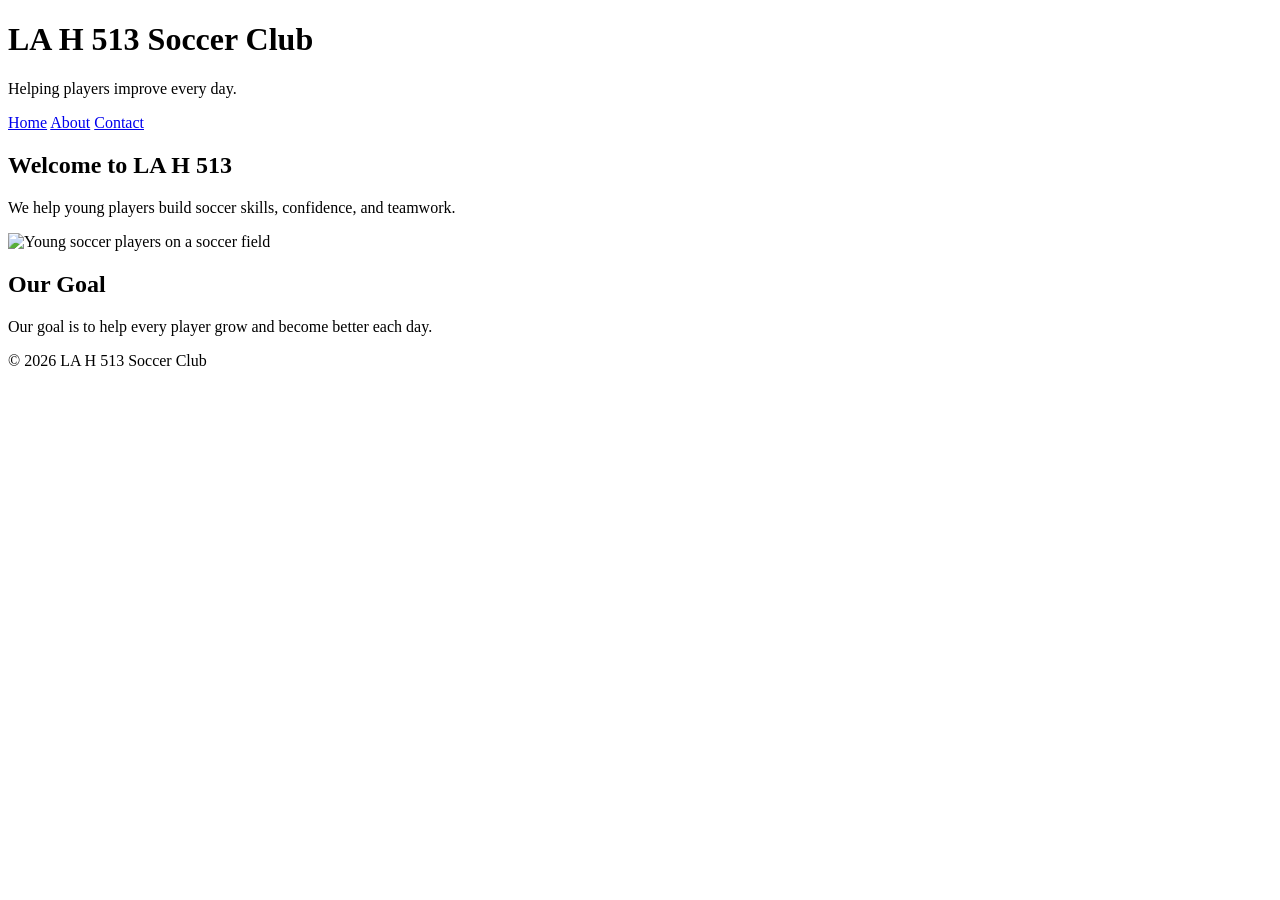
==== about.html @ a13d03e3 "Add about.html for LA H 513 Soccer Club" ====
<!DOCTYPE html>
<html lang="en">
<head>
	<meta charset="UTF-8">
	<meta name="viewport" content="width=device-width, initial-scale=1.0">
	<title>LA H 513 Soccer Club</title>
</head>
<body>
	<header>
		<h1>LA H 513 Soccer Club</h1>
		<p>Helping players improve every day.</p>
	</header>

	<nav>
		<a href="index.html">Home</a>
		<a href="about.html">About</a>
		<a href="contact.html">Contact</a>
	</nav>

	<main>
		<h2>Welcome to LA H 513</h2>
		<p>We help young players build soccer skills, confidence, and teamwork.</p>
		<img src="images/soccer.jpg" alt="Young soccer players on a soccer field" width="500">

		<h2>Our Goal</h2>
		<p>Our goal is to help every player grow and become better each day.</p>
	</main>

	<footer>
		<p>&copy; 2026 LA H 513 Soccer Club</p>
	</footer>
</body>
</html>
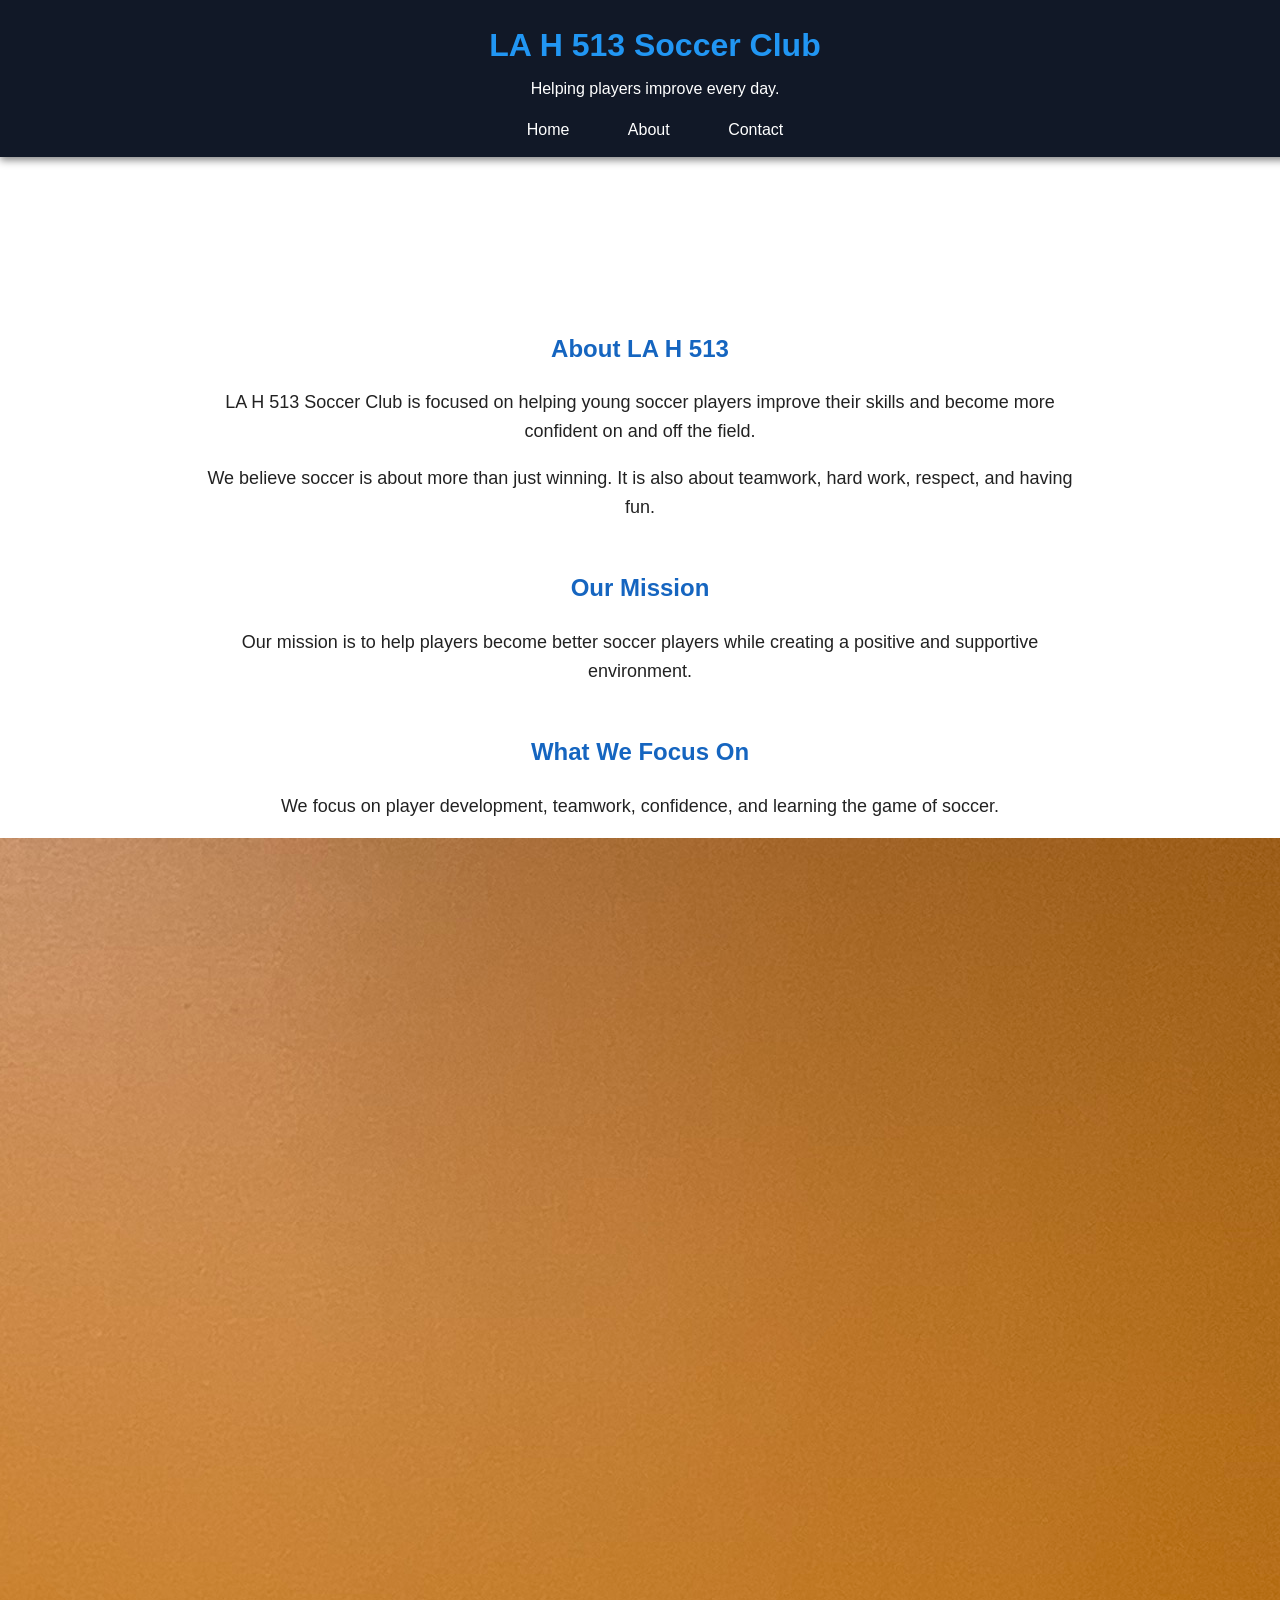
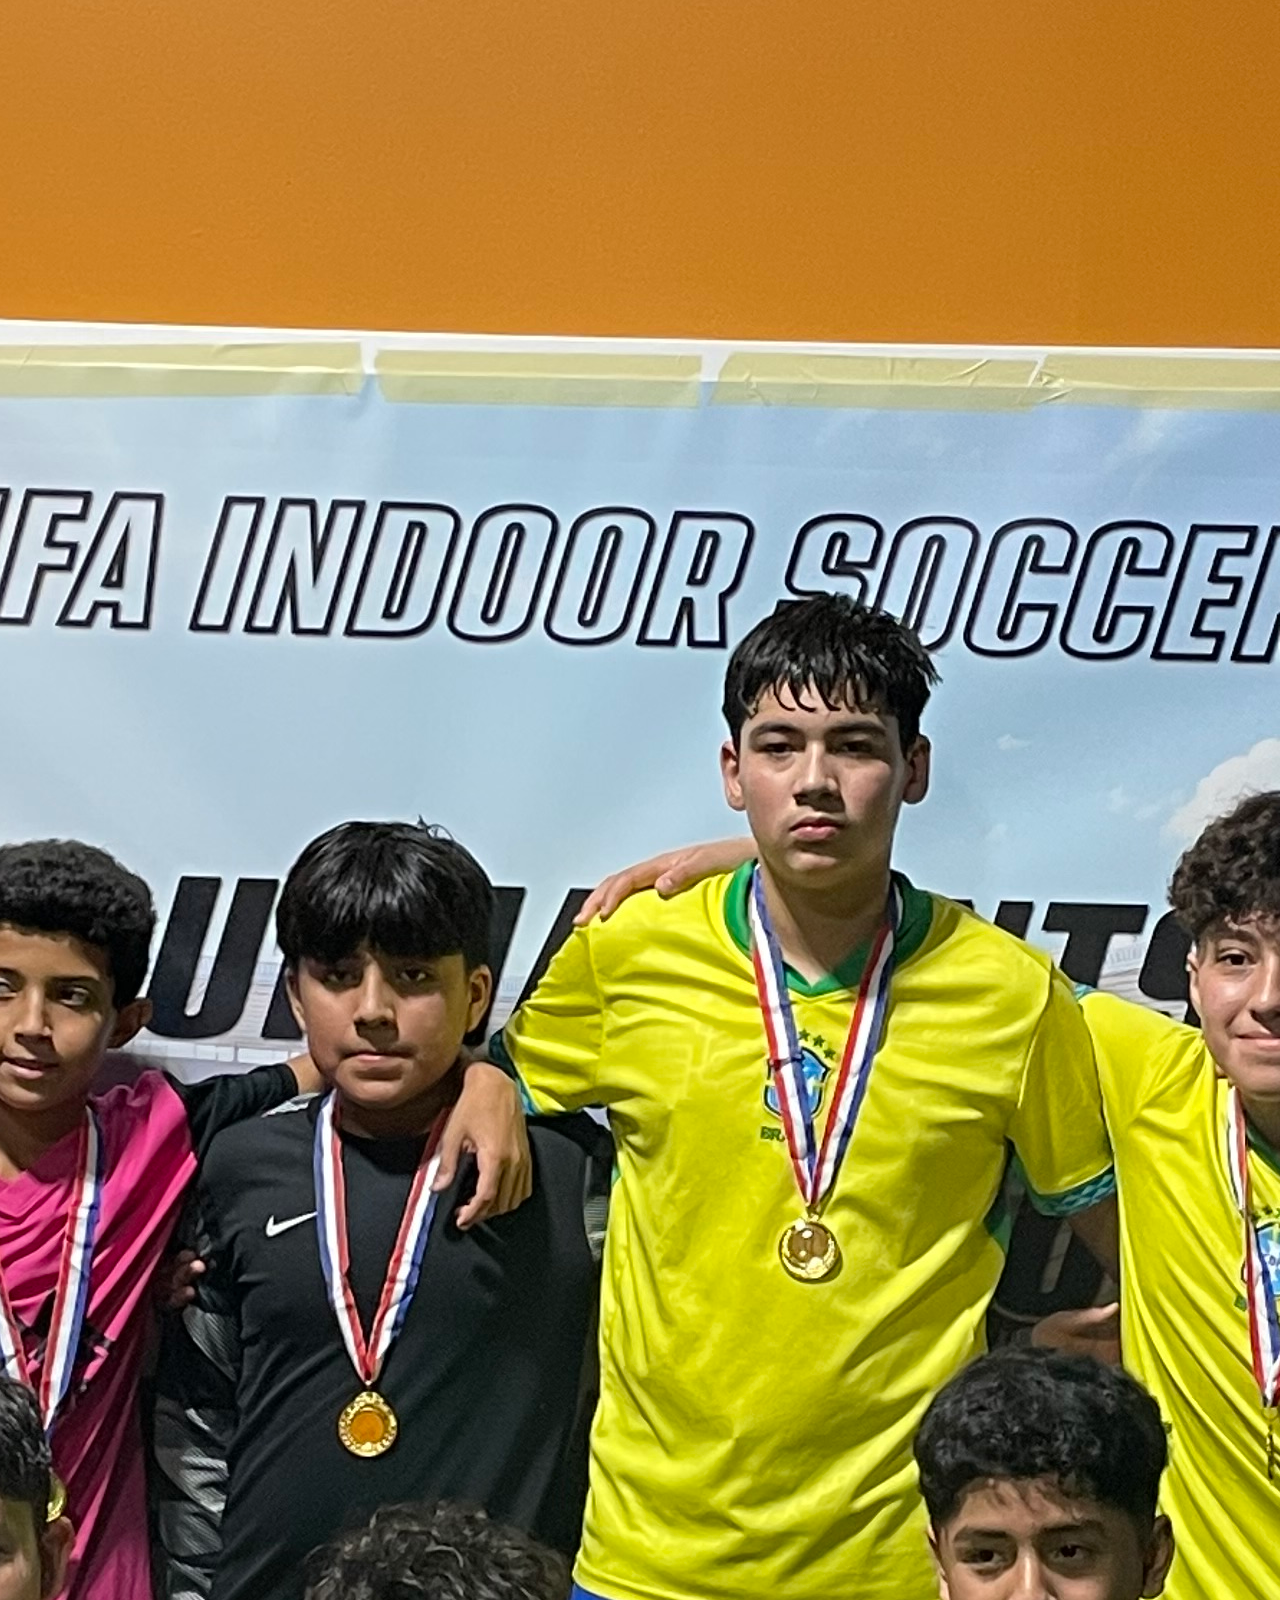
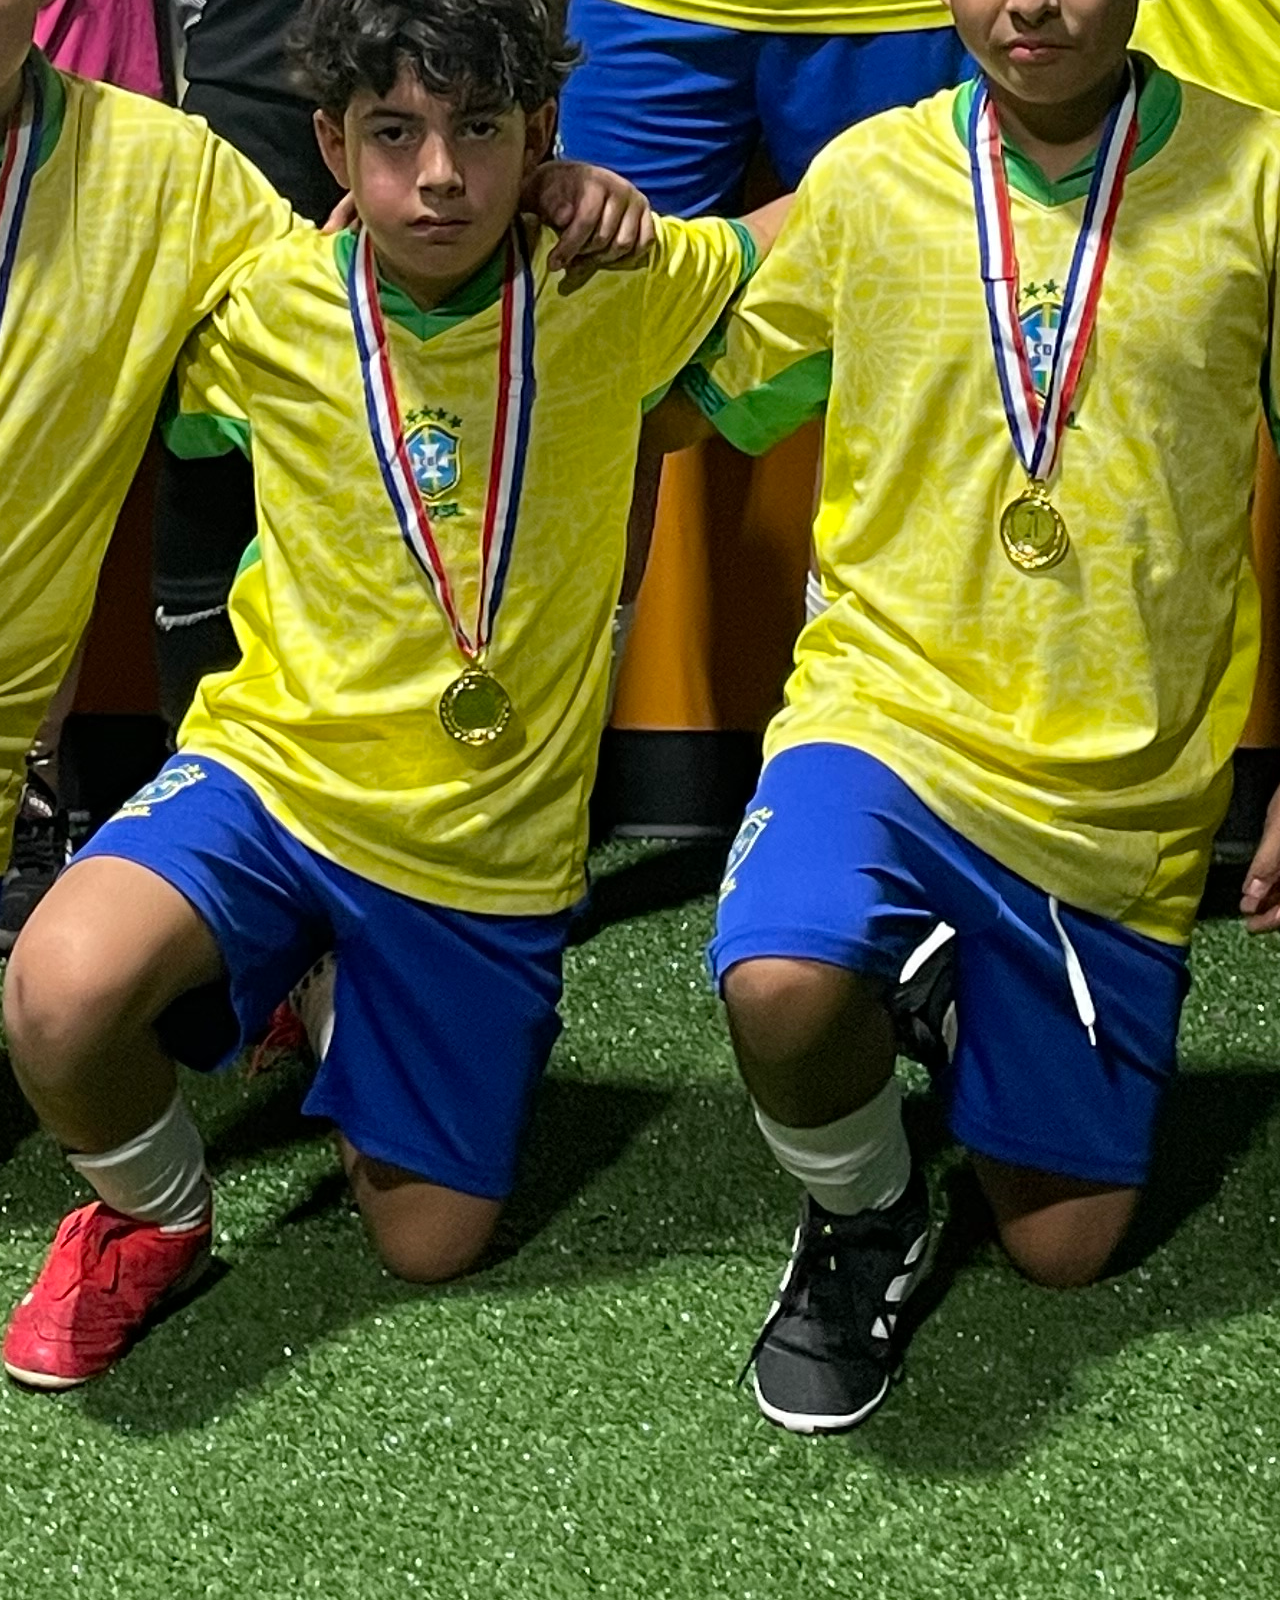
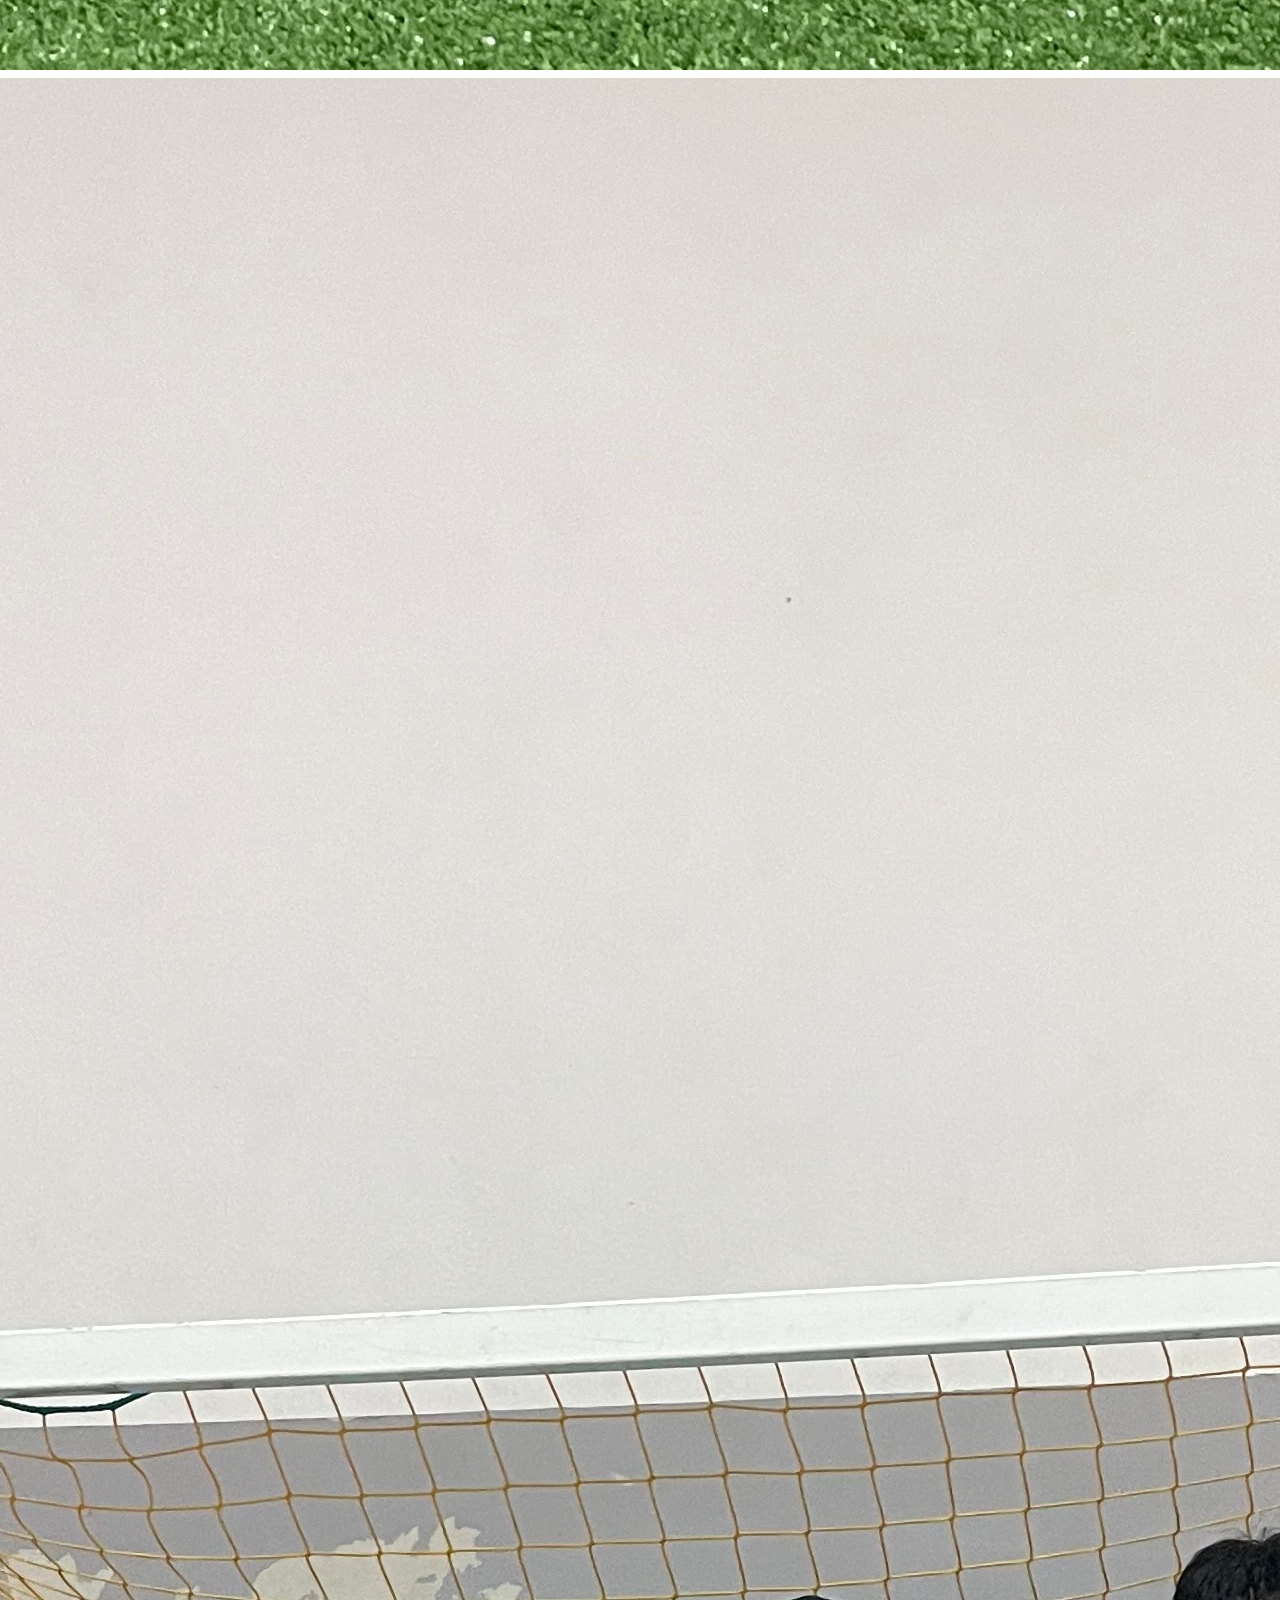
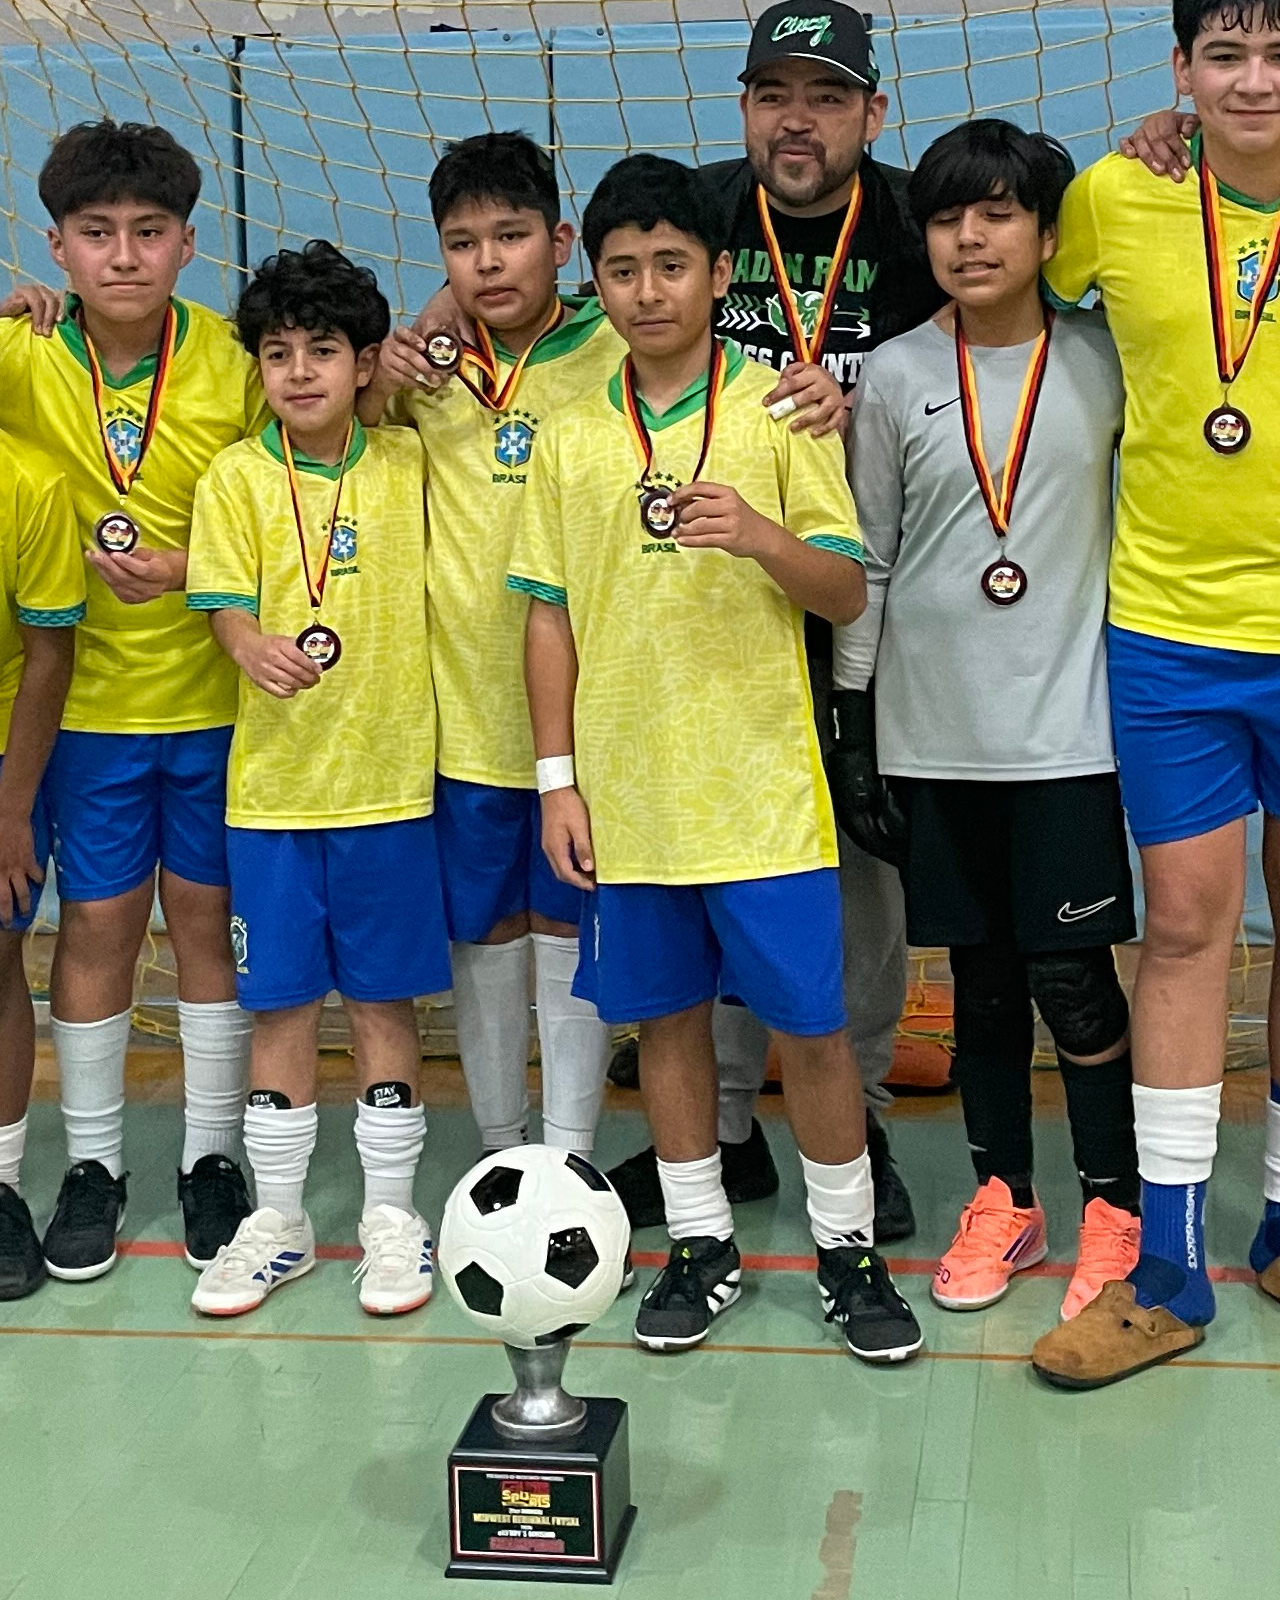
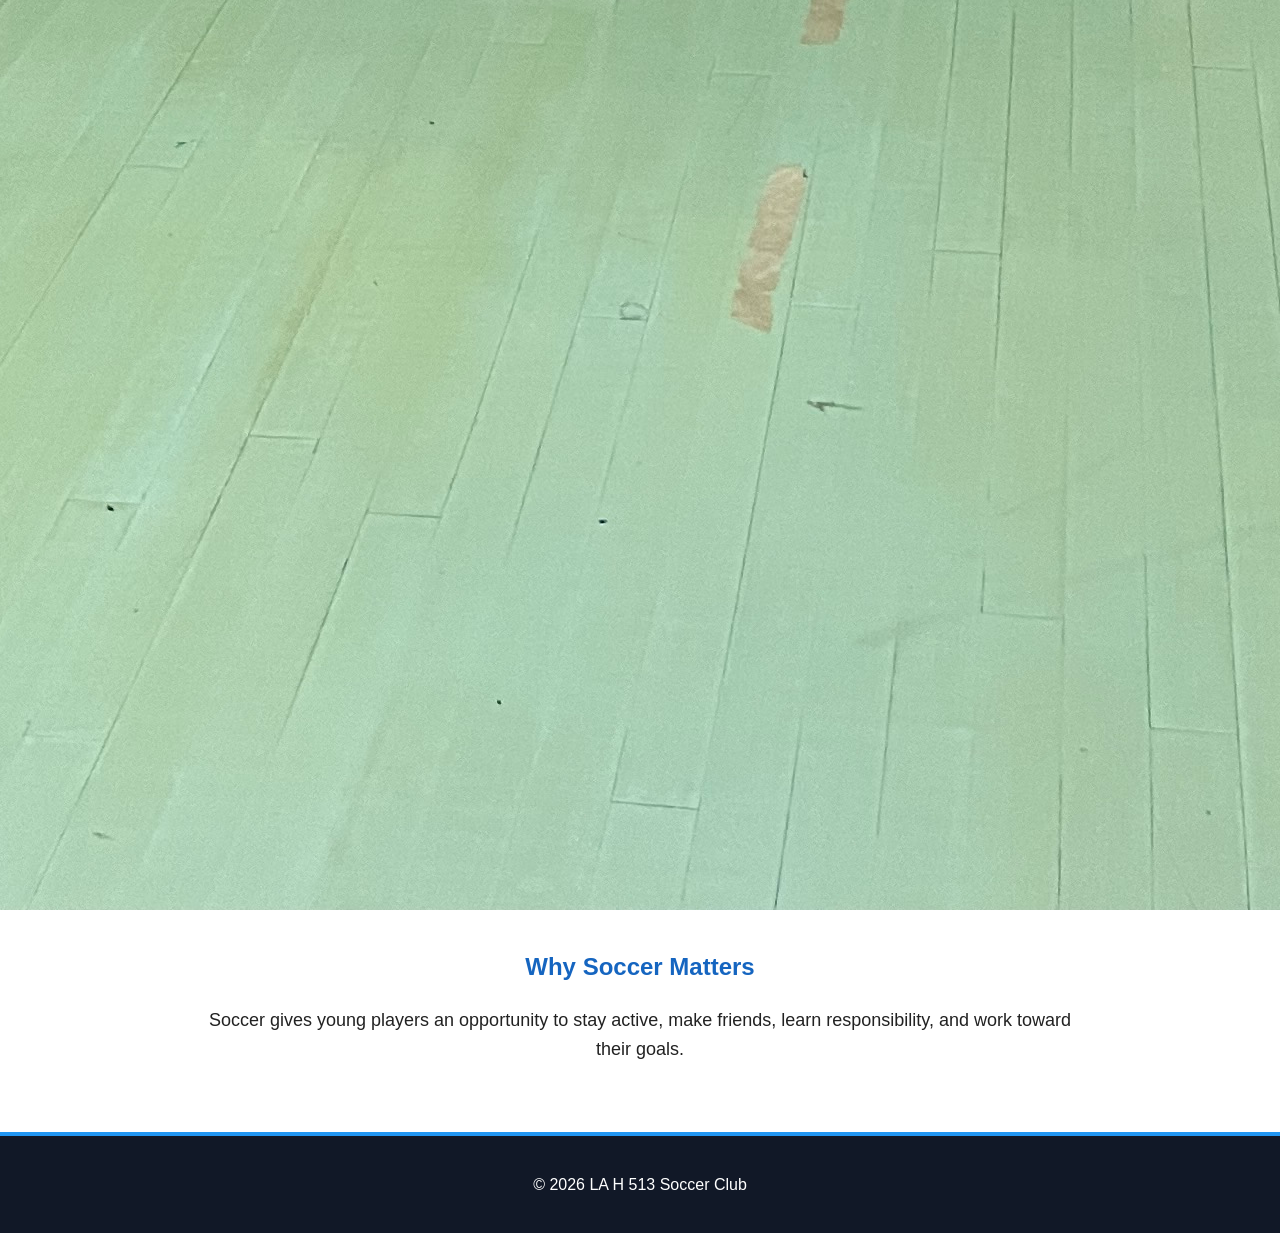
==== commit 0e65299d: "Revise about page content and structure" ====
--- a/about.html
+++ b/about.html
@@ -1,34 +1,107 @@
 <!DOCTYPE html>
 <html lang="en">
+
 <head>
-	<meta charset="UTF-8">
-	<meta name="viewport" content="width=device-width, initial-scale=1.0">
-	<title>LA H 513 Soccer Club</title>
+    <meta charset="UTF-8">
+    <meta name="viewport" content="width=device-width, initial-scale=1.0">
+    <title>About LA H 513</title>
+
+    <link rel="stylesheet" href="style.css">
 </head>
+
 <body>
-	<header>
-		<h1>LA H 513 Soccer Club</h1>
-		<p>Helping players improve every day.</p>
-	</header>
 
-	<nav>
-		<a href="index.html">Home</a>
-		<a href="about.html">About</a>
-		<a href="contact.html">Contact</a>
-	</nav>
+    <header>
 
-	<main>
-		<h2>Welcome to LA H 513</h2>
-		<p>We help young players build soccer skills, confidence, and teamwork.</p>
-		<img src="images/soccer.jpg" alt="Young soccer players on a soccer field" width="500">
+        <h1>LA H 513 Soccer Club</h1>
 
-		<h2>Our Goal</h2>
-		<p>Our goal is to help every player grow and become better each day.</p>
-	</main>
+        <p>Helping players improve every day.</p>
 
-	<footer>
-		<p>&copy; 2026 LA H 513 Soccer Club</p>
-	</footer>
+        <nav>
+            <a href="Index.html">Home</a>
+            <a href="about.html">About</a>
+            <a href="contact.html">Contact</a>
+        </nav>
+
+    </header>
+
+
+    <main>
+
+        <section class="welcome">
+
+            <h2>About LA H 513</h2>
+
+            <p>
+                LA H 513 Soccer Club is focused on helping young
+                soccer players improve their skills and become
+                more confident on and off the field.
+            </p>
+
+            <p>
+                We believe soccer is about more than just winning.
+                It is also about teamwork, hard work, respect,
+                and having fun.
+            </p>
+
+        </section>
+
+
+        <section class="goal">
+
+            <h2>Our Mission</h2>
+
+            <p>
+                Our mission is to help players become better
+                soccer players while creating a positive and
+                supportive environment.
+            </p>
+
+        </section>
+
+
+        <section class="team">
+
+            <h2>What We Focus On</h2>
+
+            <p>
+                We focus on player development, teamwork,
+                confidence, and learning the game of soccer.
+            </p>
+
+            <div class="team-pictures">
+
+                <img src="la h team pic with trophy.jpeg"
+                     alt="LA H 513 soccer team with trophy">
+
+                <img src="la h court4sport.jpeg"
+                     alt="LA H 513 soccer players">
+
+            </div>
+
+        </section>
+
+
+        <section class="welcome">
+
+            <h2>Why Soccer Matters</h2>
+
+            <p>
+                Soccer gives young players an opportunity to
+                stay active, make friends, learn responsibility,
+                and work toward their goals.
+            </p>
+
+        </section>
+
+    </main>
+
+
+    <footer>
+
+        <p>&copy; 2026 LA H 513 Soccer Club</p>
+
+    </footer>
+
 </body>
 </html>
-
--- a/style.css
+++ b/style.css
@@ -0,0 +1,115 @@
+/* LA H 513 Soccer Club */
+
+body {
+    font-family: Arial, sans-serif;
+    line-height: 1.6;
+    margin: 0;
+    background-color: white;
+    color: #222;
+}
+
+/* Header */
+
+header {
+    position: fixed;
+    top: 0;
+    width: 100%;
+    background-color: #111827;
+    color: white;
+    text-align: center;
+    padding: 15px;
+    box-shadow: 0 3px 8px gray;
+    z-index: 1000;
+}
+
+.logo {
+    width: 100px;
+    height: 100px;
+    object-fit: contain;
+}
+
+header h1 {
+    margin: 5px;
+    color: #2196f3;
+}
+
+header p {
+    margin: 5px;
+}
+
+/* Navigation */
+
+nav {
+    margin-top: 15px;
+}
+
+nav a {
+    color: white;
+    text-decoration: none;
+    margin: 0 12px;
+    padding: 8px 15px;
+    border-radius: 5px;
+}
+
+nav a:hover {
+    background-color: #2196f3;
+}
+
+/* Main */
+
+main {
+    max-width: 900px;
+    margin: auto;
+    padding: 300px 30px 50px;
+
+    display: flex;
+    flex-direction: column;
+    align-items: center;
+
+    text-align: center;
+}
+
+main h2 {
+    color: #1565c0;
+    margin-top: 30px;
+}
+
+main p {
+    font-size: 18px;
+}
+
+/* Main Picture */
+
+.main-picture {
+    width: 500px;
+    max-width: 100%;
+    border: 4px solid #111827;
+    border-radius: 10px;
+    margin: 20px 0;
+}
+
+/* Team Pictures */
+
+.pictures {
+    display: flex;
+    justify-content: center;
+    gap: 20px;
+    flex-wrap: wrap;
+}
+
+.pictures img {
+    width: 350px;
+    max-width: 100%;
+    border: 4px solid #111827;
+    border-radius: 10px;
+}
+
+/* Footer */
+
+footer {
+    background-color: #111827;
+    color: white;
+    text-align: center;
+    padding: 20px;
+    border-top: 4px solid #2196f3;
+}
